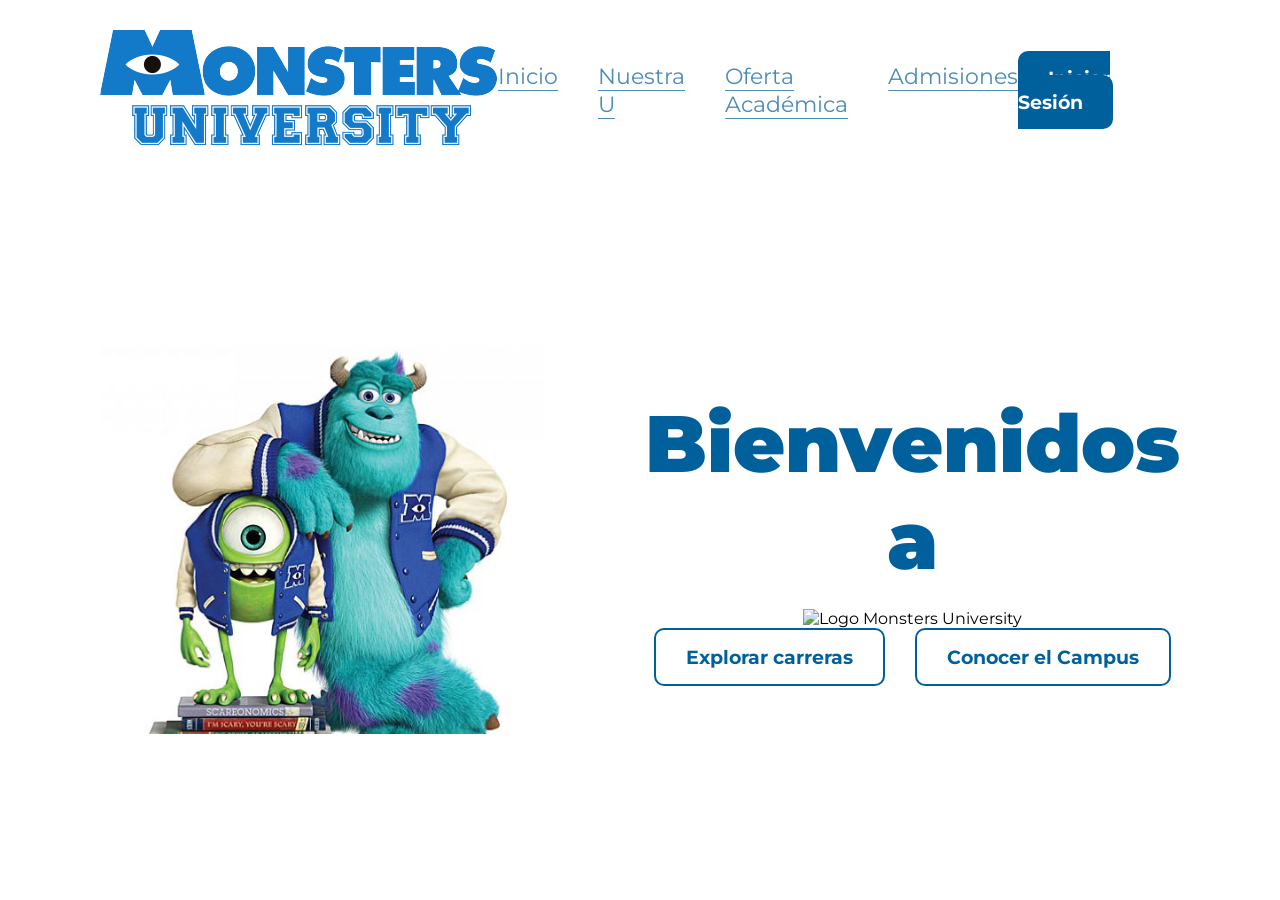
==== index.html @ fc024cda "Creacion de Login" ====
<!DOCTYPE html>
<html lang="es">
<head>
    <meta charset="UTF-8">
    <meta name="viewport" content="width=device-width, initial-scale=1.0">
    <title>Monsters University</title>
    <link rel="stylesheet" href="style.css">
</head>
<body>
    <nav class="navbar">
        <div class="logo-container">
            <img src="IMG/1x/LOGO BAR.png" alt="Logo MU" class="logo">
        </div>
        
        <ul class="nav-links">
            <li><a href="#">Inicio</a></li>
            <li><a href="#">Nuestra U</a></li>
            <li><a href="#">Oferta Académica</a></li>
            <li><a href="#">Admisiones</a></li>
        </ul>
        
        <div class="nav-buttons">
            <a href="login.html" class="btn-campus">Iniciar Sesión</a>
        </div>
    </nav>

    <main class="hero">
        <div class="hero-image">
            <img src="IMG/1x/IMG 1.png" alt="Mike y Sulley" class="characters-img">
        </div>
        
        <div class="hero-content">
            <h1>Bienvenidos a</h1>
            
            <div class="hero-logo-container">
                <img src="IMG/1x/Logo grande.png" alt="Logo Monsters University" class="hero-logo">
            </div>
            
            <div class="hero-actions">
                <a href="#" class="btn-outline">Explorar carreras</a>
                <a href="#" class="btn-outline">Conocer el Campus</a>
            </div>
        </div>
    </main>
</body>
</html>
---- style.css ----
/* Import Google Fonts for a similar bold font */
@import url('https://fonts.googleapis.com/css2?family=Montserrat:wght@400;600;700;900&display=swap');

* {
    margin: 0;
    padding: 0;
    box-sizing: border-box;
    font-family: 'Montserrat', sans-serif;
}

body {
    background-color: #ffffff;
    /* Aseguramos que el body ocupe toda la altura de la pantalla */
    min-height: 100vh;
    display: flex;
    flex-direction: column;
}

a {
    text-decoration: none;
}

/* NAVBAR */
.navbar {
    display: flex;
    justify-content: space-between;
    align-items: center;
    padding: 30px 100px; /* Más padding para pantallas grandes */
    background-color: #ffffff;
    max-width: 1920px;
    margin: 0 auto;
    width: 100%;
}

/* Placeholders styles */
.placeholder-logo {
    width: 300px; 
    height: 90px;
    background-color: #f3f4f6;
    border: 2px dashed #9ca3af;
    display: flex;
    align-items: center;
    justify-content: center;
    color: #6b7280;
    font-weight: bold;
    font-size: 1.2rem;
}

.placeholder-characters {
    width: 600px;
    height: 700px;
    background-color: #f3f4f6;
    border: 2px dashed #9ca3af;
    display: flex;
    align-items: center;
    justify-content: center;
    color: #6b7280;
    font-weight: bold;
    text-align: center;
}

.placeholder-hero-logo {
    width: 500px;
    height: 150px;
    background-color: #f3f4f6;
    border: 2px dashed #9ca3af;
    display: flex;
    align-items: center;
    justify-content: center;
    color: #6b7280;
    font-weight: bold;
    margin-bottom: 40px;
    font-size: 1.5rem;
}

/* Nav Links */
.nav-links {
    display: flex;
    list-style: none;
    gap: 40px; /* Más separación */
}

.nav-links a {
    color: #4b8cb6; /* Light blue */
    font-size: 1.4rem; /* Fuente más grande para 1080p */
    text-decoration: underline;
    text-underline-offset: 6px;
    text-decoration-thickness: 1px;
}

.nav-links a:hover {
    color: #005696;
}

/* Buttons */
.btn-campus {
    background-color: #00609c;
    color: white;
    padding: 15px 30px; /* Botón más grande */
    border-radius: 10px;
    font-weight: 700;
    font-size: 1.2rem; /* Fuente más grande */
    transition: background-color 0.3s;
}

.btn-campus:hover {
    background-color: #004675;
}

.btn-outline {
    background-color: #ffffff;
    color: #00609c;
    padding: 15px 30px; /* Botón más grande */
    border: 2px solid #00609c;
    border-radius: 10px;
    font-weight: 700;
    font-size: 1.2rem; /* Fuente más grande */
    transition: all 0.3s;
}

.btn-outline:hover {
    background-color: #f0f8ff;
}

.hero {
    display: flex;
    align-items: center;
    justify-content: center;
    padding: 40px 100px; /* Padding ajustado a los lados */
    max-width: 1700px; /* Más ancho para 1920 */
    margin: 0 auto;
    gap: 100px; /* Más separación entre imagen y contenido */
    flex: 1; /* Ocupa el espacio restante del viewport */
}

.hero-image {
    flex: 1;
    display: flex;
    justify-content: flex-end;
}

.characters-img {
    max-width: 100%;
    height: auto;
    max-height: 800px; /* Más alto para que se vea bien en 1080p */
    object-fit: contain;
}

.hero-content {
    flex: 1;
    display: flex;
    flex-direction: column;
    align-items: center;
    text-align: center;
}

.hero-content h1 {
    font-size: 5rem; /* Título más imponente */
    color: #00609c;
    margin-bottom: 20px;
    font-weight: 900;
}

.hero-actions {
    display: flex;
    gap: 30px; /* Más separación entre los botones */
}

/* Responsive */
@media (max-width: 1200px) {
    .navbar {
        padding: 20px 50px;
    }
    .hero {
        padding: 40px 50px;
        gap: 50px;
    }
    .hero-content h1 {
        font-size: 4rem;
    }
}

@media (max-width: 950px) {
    .navbar {
        flex-direction: column;
        gap: 20px;
    }
    .hero {
        flex-direction: column;
        text-align: center;
    }
    .hero-image {
        justify-content: center;
    }
    .characters-img {
        max-height: 500px;
    }
}

/* =========================================
   ESTILOS PARA LOGIN / INICIO DE SESIÓN
   ========================================= */

/* Fondo azul para la pantalla de Login */
.login-body {
    background: linear-gradient(135deg, #005696 0%, #003b66 50%, #001f3f 100%);
    min-height: 100vh;
    display: flex;
    align-items: center;
    justify-content: center;
    position: relative;
    overflow-x: hidden;
    padding: 30px 20px;
}

/* Botón Hamburguesa en la esquina superior */
.hamburger-btn {
    position: fixed;
    top: 30px;
    right: 35px;
    width: 52px;
    height: 52px;
    background: rgba(255, 255, 255, 0.15);
    backdrop-filter: blur(10px);
    border: 2px solid rgba(255, 255, 255, 0.4);
    border-radius: 12px;
    display: flex;
    flex-direction: column;
    justify-content: center;
    align-items: center;
    gap: 6px;
    cursor: pointer;
    z-index: 100;
    transition: all 0.3s ease;
}

.hamburger-btn:hover {
    background: rgba(255, 255, 255, 0.25);
    border-color: #ffffff;
    transform: scale(1.05);
}

.hamburger-btn .bar {
    width: 26px;
    height: 3px;
    background-color: #ffffff;
    border-radius: 4px;
    transition: all 0.3s ease;
}

/* Animación de hamburguesa a X cuando está activo */
.hamburger-btn.open .bar:nth-child(1) {
    transform: translateY(9px) rotate(45deg);
}

.hamburger-btn.open .bar:nth-child(2) {
    opacity: 0;
}

.hamburger-btn.open .bar:nth-child(3) {
    transform: translateY(-9px) rotate(-45deg);
}

/* Fondo oscurecido al abrir el menú */
.menu-overlay {
    position: fixed;
    top: 0;
    left: 0;
    width: 100vw;
    height: 100vh;
    background: rgba(0, 0, 0, 0.5);
    backdrop-filter: blur(3px);
    opacity: 0;
    visibility: hidden;
    transition: opacity 0.3s ease, visibility 0.3s ease;
    z-index: 150;
}

.menu-overlay.active {
    opacity: 1;
    visibility: visible;
}

/* Panel lateral del Menú Hamburguesa */
.side-menu {
    position: fixed;
    top: 0;
    right: -380px;
    width: 350px;
    max-width: 85vw;
    height: 100vh;
    background-color: #ffffff;
    box-shadow: -10px 0 35px rgba(0, 0, 0, 0.35);
    z-index: 200;
    display: flex;
    flex-direction: column;
    justify-content: space-between;
    padding: 35px 30px;
    transition: right 0.35s cubic-bezier(0.4, 0, 0.2, 1);
}

.side-menu.active {
    right: 0;
}

.side-menu-header {
    display: flex;
    align-items: center;
    justify-content: space-between;
    border-bottom: 2px solid #f1f5f9;
    padding-bottom: 20px;
}

.menu-logo {
    max-width: 170px;
    height: auto;
}

.close-menu-btn {
    background: transparent;
    border: none;
    font-size: 2.2rem;
    color: #64748b;
    cursor: pointer;
    line-height: 1;
    transition: color 0.2s ease, transform 0.2s ease;
}

.close-menu-btn:hover {
    color: #005696;
    transform: scale(1.1);
}

.menu-section-title {
    font-size: 0.85rem;
    text-transform: uppercase;
    letter-spacing: 1.5px;
    color: #94a3b8;
    font-weight: 700;
    margin: 25px 0 15px;
}

.side-menu-nav ul {
    list-style: none;
    display: flex;
    flex-direction: column;
    gap: 12px;
}

.side-menu-nav a {
    display: block;
    padding: 12px 16px;
    font-size: 1.15rem;
    font-weight: 600;
    color: #1e293b;
    border-radius: 10px;
    text-decoration: none;
    transition: all 0.2s ease;
}

.side-menu-nav a:hover {
    background-color: #f0f7ff;
    color: #005696;
    transform: translateX(6px);
}

.side-menu-nav a.active-link {
    background-color: #e0f0fe;
    color: #005696;
    font-weight: 700;
}

.side-menu-footer {
    border-top: 1px solid #f1f5f9;
    padding-top: 20px;
    text-align: center;
    color: #94a3b8;
    font-size: 0.85rem;
}

/* Tarjeta Principal de Login */
.login-container {
    width: 100%;
    max-width: 520px;
    z-index: 10;
}

.login-card {
    background: #ffffff;
    border-radius: 20px;
    padding: 45px 40px;
    box-shadow: 0 25px 60px rgba(0, 0, 0, 0.4);
    text-align: center;
    animation: fadeInLogin 0.5s ease-out;
}

@keyframes fadeInLogin {
    from {
        opacity: 0;
        transform: translateY(20px);
    }
    to {
        opacity: 1;
        transform: translateY(0);
    }
}

.login-brand-logo {
    max-width: 240px;
    height: auto;
    margin-bottom: 20px;
}

.login-header h2 {
    color: #005696;
    font-size: 2.2rem;
    font-weight: 900;
    margin-bottom: 8px;
}

.login-header p {
    color: #64748b;
    font-size: 0.95rem;
    margin-bottom: 30px;
}

/* Campos de formulario */
.login-form {
    text-align: left;
}

.form-group {
    margin-bottom: 22px;
}

.form-group label {
    display: block;
    font-size: 0.95rem;
    font-weight: 700;
    color: #1e293b;
    margin-bottom: 8px;
}

.input-wrapper input {
    width: 100%;
    padding: 14px 18px;
    border: 2px solid #e2e8f0;
    border-radius: 10px;
    font-size: 1.05rem;
    color: #1e293b;
    background-color: #f8fafc;
    transition: all 0.25s ease;
    outline: none;
}

.input-wrapper input:focus {
    background-color: #ffffff;
    border-color: #00609c;
    box-shadow: 0 0 0 4px rgba(0, 96, 156, 0.15);
}

/* Opciones: Recordarme / Olvidé contraseña */
.form-options {
    display: flex;
    justify-content: space-between;
    align-items: center;
    font-size: 0.9rem;
    margin-bottom: 26px;
    gap: 10px;
    flex-wrap: wrap;
}

.remember-me {
    display: flex;
    align-items: center;
    gap: 8px;
    color: #475569;
    cursor: pointer;
    font-weight: 600;
}

.remember-me input {
    accent-color: #00609c;
    width: 16px;
    height: 16px;
    cursor: pointer;
}

.forgot-password {
    color: #00609c;
    font-weight: 600;
    text-decoration: underline;
    transition: color 0.2s ease;
}

.forgot-password:hover {
    color: #003666;
}

/* Botón de envío */
.btn-login {
    width: 100%;
    padding: 16px;
    background-color: #00609c;
    color: #ffffff;
    border: none;
    border-radius: 10px;
    font-size: 1.2rem;
    font-weight: 800;
    cursor: pointer;
    transition: all 0.25s ease;
    box-shadow: 0 6px 18px rgba(0, 96, 156, 0.35);
}

.btn-login:hover {
    background-color: #004675;
    transform: translateY(-2px);
    box-shadow: 0 10px 22px rgba(0, 96, 156, 0.45);
}

.btn-login:active {
    transform: translateY(0);
}

/* Footer de la tarjeta */
.login-card-footer {
    margin-top: 30px;
    padding-top: 22px;
    border-top: 1px solid #f1f5f9;
    display: flex;
    flex-direction: column;
    gap: 12px;
    font-size: 0.95rem;
    color: #64748b;
}

.login-card-footer a {
    color: #00609c;
    font-weight: 700;
}

.login-card-footer a:hover {
    text-decoration: underline;
}

.back-home-link {
    font-size: 0.9rem;
    color: #64748b !important;
    text-decoration: none !important;
    transition: color 0.2s ease;
}

.back-home-link:hover {
    color: #005696 !important;
}

/* Responsividad para móviles en login */
@media (max-width: 580px) {
    .hamburger-btn {
        top: 20px;
        right: 20px;
        width: 44px;
        height: 44px;
    }

    .login-card {
        padding: 30px 20px;
    }

    .login-header h2 {
        font-size: 1.8rem;
    }

    .form-options {
        flex-direction: column;
        align-items: flex-start;
        gap: 12px;
    }
}
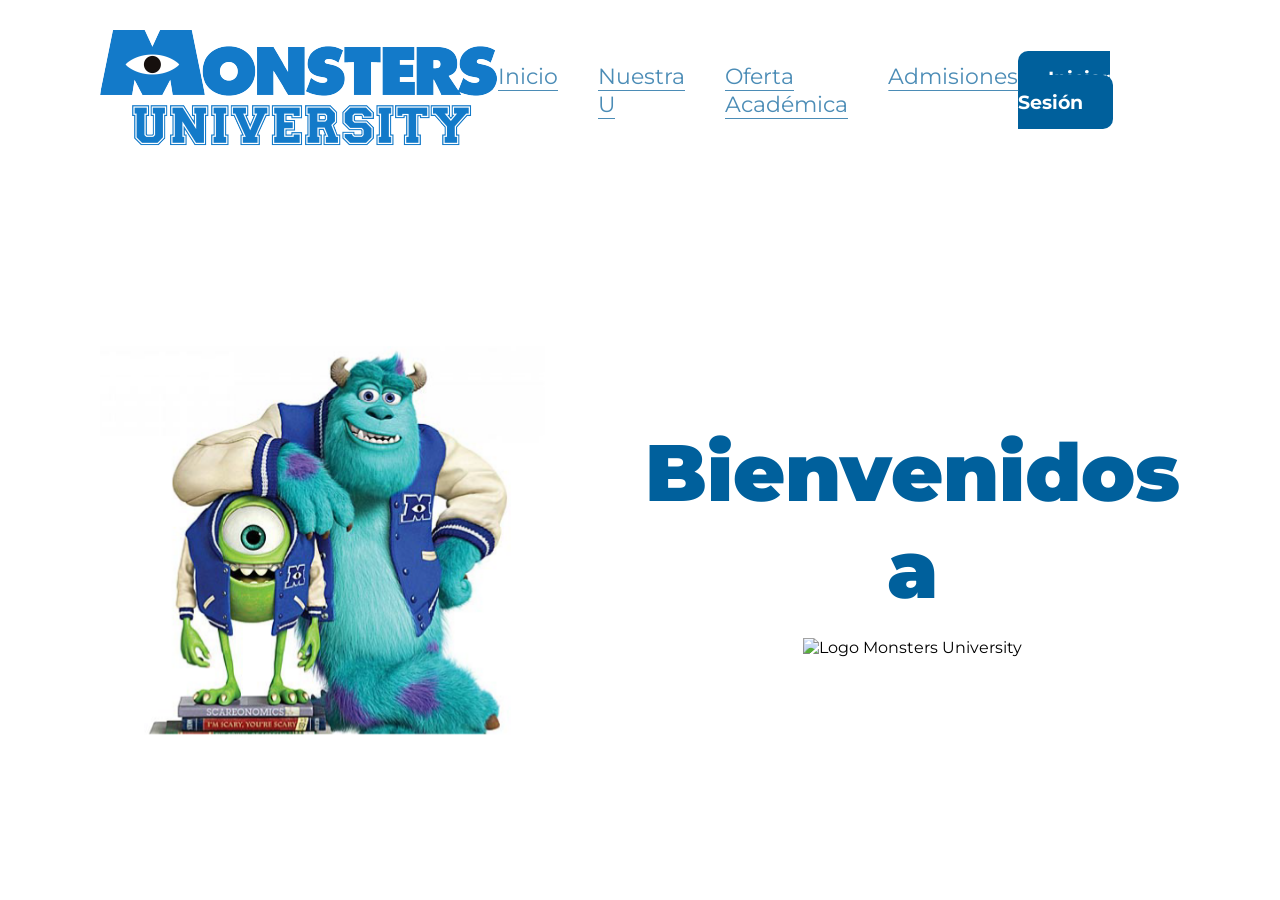
==== commit 833c9617: "Creación del DB" ====
--- a/index.html
+++ b/index.html
@@ -20,7 +20,7 @@
         </ul>
         
         <div class="nav-buttons">
-            <a href="login.html" class="btn-campus">Iniciar Sesión</a>
+            <a href="login.html" class="btn-iniciar-sesion">Iniciar Sesión</a>
         </div>
     </nav>
 
@@ -32,15 +32,13 @@
         <div class="hero-content">
             <h1>Bienvenidos a</h1>
             
-            <div class="hero-logo-container">
+            <div class="logo-container">
                 <img src="IMG/1x/Logo grande.png" alt="Logo Monsters University" class="hero-logo">
             </div>
             
-            <div class="hero-actions">
-                <a href="#" class="btn-outline">Explorar carreras</a>
-                <a href="#" class="btn-outline">Conocer el Campus</a>
             </div>
         </div>
     </main>
+    <script src="scritp.js"></script>
 </body>
 </html>
--- a/style.css
+++ b/style.css
@@ -10,7 +10,6 @@
 
 body {
     background-color: #ffffff;
-    /* Aseguramos que el body ocupe toda la altura de la pantalla */
     min-height: 100vh;
     display: flex;
     flex-direction: column;
@@ -25,64 +24,23 @@
     display: flex;
     justify-content: space-between;
     align-items: center;
-    padding: 30px 100px; /* Más padding para pantallas grandes */
+    padding: 30px 100px; 
     background-color: #ffffff;
     max-width: 1920px;
     margin: 0 auto;
     width: 100%;
 }
 
-/* Placeholders styles */
-.placeholder-logo {
-    width: 300px; 
-    height: 90px;
-    background-color: #f3f4f6;
-    border: 2px dashed #9ca3af;
-    display: flex;
-    align-items: center;
-    justify-content: center;
-    color: #6b7280;
-    font-weight: bold;
-    font-size: 1.2rem;
-}
-
-.placeholder-characters {
-    width: 600px;
-    height: 700px;
-    background-color: #f3f4f6;
-    border: 2px dashed #9ca3af;
-    display: flex;
-    align-items: center;
-    justify-content: center;
-    color: #6b7280;
-    font-weight: bold;
-    text-align: center;
-}
-
-.placeholder-hero-logo {
-    width: 500px;
-    height: 150px;
-    background-color: #f3f4f6;
-    border: 2px dashed #9ca3af;
-    display: flex;
-    align-items: center;
-    justify-content: center;
-    color: #6b7280;
-    font-weight: bold;
-    margin-bottom: 40px;
-    font-size: 1.5rem;
-}
-
 /* Nav Links */
 .nav-links {
     display: flex;
     list-style: none;
-    gap: 40px; /* Más separación */
+    gap: 40px; 
 }
 
 .nav-links a {
-    color: #4b8cb6; /* Light blue */
-    font-size: 1.4rem; /* Fuente más grande para 1080p */
+    color: #4b8cb6; 
+    font-size: 1.4rem; 
     text-decoration: underline;
     text-underline-offset: 6px;
     text-decoration-thickness: 1px;
@@ -93,28 +51,28 @@
 }
 
 /* Buttons */
-.btn-campus {
+.btn-iniciar-sesion {
     background-color: #00609c;
     color: white;
-    padding: 15px 30px; /* Botón más grande */
+    padding: 15px 30px; 
     border-radius: 10px;
     font-weight: 700;
-    font-size: 1.2rem; /* Fuente más grande */
+    font-size: 1.2rem; 
     transition: background-color 0.3s;
 }
 
-.btn-campus:hover {
+.btn-iniciar-sesion:hover {
     background-color: #004675;
 }
 
 .btn-outline {
     background-color: #ffffff;
     color: #00609c;
-    padding: 15px 30px; /* Botón más grande */
+    padding: 15px 30px; 
     border: 2px solid #00609c;
     border-radius: 10px;
     font-weight: 700;
-    font-size: 1.2rem; /* Fuente más grande */
+    font-size: 1.2rem; 
     transition: all 0.3s;
 }
 
@@ -126,11 +84,11 @@
     display: flex;
     align-items: center;
     justify-content: center;
-    padding: 40px 100px; /* Padding ajustado a los lados */
-    max-width: 1700px; /* Más ancho para 1920 */
+    padding: 40px 100px; 
+    max-width: 1700px; 
     margin: 0 auto;
-    gap: 100px; /* Más separación entre imagen y contenido */
-    flex: 1; /* Ocupa el espacio restante del viewport */
+    gap: 100px; 
+    flex: 1; 
 }
 
 .hero-image {
@@ -142,7 +100,7 @@
 .characters-img {
     max-width: 100%;
     height: auto;
-    max-height: 800px; /* Más alto para que se vea bien en 1080p */
+    max-height: 800px; 
     object-fit: contain;
 }
 
@@ -155,7 +113,7 @@
 }
 
 .hero-content h1 {
-    font-size: 5rem; /* Título más imponente */
+    font-size: 5rem; 
     color: #00609c;
     margin-bottom: 20px;
     font-weight: 900;
@@ -163,7 +121,7 @@
 
 .hero-actions {
     display: flex;
-    gap: 30px; /* Más separación entre los botones */
+    gap: 30px; 
 }
 
 /* Responsive */
@@ -197,9 +155,9 @@
     }
 }
 
-/* =========================================
-   ESTILOS PARA LOGIN / INICIO DE SESIÓN
-   ========================================= */
+/* ==========================
+   ESTILOS INICIO DE SESIÓN
+   ========================== */
 
 /* Fondo azul para la pantalla de Login */
 .login-body {
@@ -268,7 +226,7 @@
     left: 0;
     width: 100vw;
     height: 100vh;
-    background: rgba(0, 0, 0, 0.5);
+    background: rgba(0, 92, 212, 0.5);
     backdrop-filter: blur(3px);
     opacity: 0;
     visibility: hidden;
@@ -577,3 +535,321 @@
         gap: 12px;
     }
 }
+
+/* =========================================
+   ESTILOS ESPECÍFICOS PARA REGISTRO
+   ========================================= */
+
+.register-container {
+    max-width: 680px;
+    margin: 40px auto;
+}
+
+.register-card {
+    padding: 45px 45px;
+}
+
+.form-row {
+    display: grid;
+    grid-template-columns: 1fr 1fr;
+    gap: 18px;
+}
+
+.input-wrapper select {
+    width: 100%;
+    padding: 14px 18px;
+    border: 2px solid #e2e8f0;
+    border-radius: 10px;
+    font-size: 1rem;
+    color: #1e293b;
+    background-color: #f8fafc;
+    transition: all 0.25s ease;
+    outline: none;
+    cursor: pointer;
+    font-family: inherit;
+}
+
+.input-wrapper select:focus {
+    background-color: #ffffff;
+    border-color: #00609c;
+    box-shadow: 0 0 0 4px rgba(0, 96, 156, 0.15);
+}
+
+.register-options {
+    margin-top: 5px;
+    margin-bottom: 25px;
+}
+
+.terms-link {
+    color: #00609c;
+    text-decoration: underline;
+    font-weight: 600;
+}
+
+.terms-link:hover {
+    color: #003666;
+}
+
+@media (max-width: 680px) {
+    .register-container {
+        max-width: 100%;
+    }
+
+    .form-row {
+        grid-template-columns: 1fr;
+        gap: 0;
+    }
+
+    .register-card {
+        padding: 30px 20px;
+    }
+}
+
+/* =========================================
+   ESTILOS PARA DASHBOARD ESTUDIANTE
+   ========================================= */
+
+.dashboard-body {
+    background-color: #ffffff;
+    min-height: 100vh;
+    margin: 0;
+    overflow-x: hidden;
+}
+
+.dashboard-container {
+    display: flex;
+    min-height: 100vh;
+    width: 100%;
+}
+
+/* Barra lateral azul */
+.dashboard-sidebar {
+    width: 280px;
+    min-width: 280px;
+    background-color: #0077c8;
+    color: #ffffff;
+    display: flex;
+    flex-direction: column;
+    justify-content: space-between;
+    padding: 45px 25px 35px 25px;
+    box-shadow: 4px 0 15px rgba(0, 0, 0, 0.05);
+}
+
+/* Perfil de Mike */
+.sidebar-profile {
+    display: flex;
+    flex-direction: column;
+    align-items: center;
+    margin-bottom: 40px;
+}
+
+.profile-avatar {
+    width: 110px;
+    height: 110px;
+    border-radius: 50%;
+    border: 3.5px solid #ffffff;
+    object-fit: cover;
+    background-color: #ffffff;
+    box-shadow: 0 4px 15px rgba(0, 0, 0, 0.15);
+}
+
+.profile-name {
+    margin-top: 15px;
+    color: #ffffff;
+    font-size: 1.25rem;
+    font-weight: 700;
+    text-align: center;
+    letter-spacing: 0.3px;
+}
+
+/* Menú de navegación lateral */
+.sidebar-menu {
+    display: flex;
+    flex-direction: column;
+    gap: 14px;
+    flex: 1;
+}
+
+.sidebar-link {
+    display: flex;
+    align-items: center;
+    gap: 16px;
+    color: #ffffff;
+    font-size: 1.2rem;
+    font-weight: 600;
+    padding: 12px 18px;
+    border-radius: 10px;
+    text-decoration: none;
+    transition: all 0.2s ease;
+}
+
+.sidebar-link:hover {
+    background-color: rgba(255, 255, 255, 0.18);
+    transform: translateX(4px);
+}
+
+.sidebar-link.active {
+    background-color: rgba(255, 255, 255, 0.25);
+}
+
+.sidebar-link .nav-icon {
+    width: 24px;
+    height: 24px;
+    stroke: #ffffff;
+    flex-shrink: 0;
+}
+
+/* Botón Salir */
+.sidebar-footer {
+    margin-top: auto;
+    padding-top: 25px;
+}
+
+.logout-link {
+    display: flex;
+    align-items: center;
+    gap: 16px;
+    color: #ffffff;
+    font-size: 1.25rem;
+    font-weight: 700;
+    padding: 12px 18px;
+    border-radius: 10px;
+    text-decoration: none;
+    transition: all 0.2s ease;
+}
+
+.logout-link:hover {
+    background-color: rgba(255, 255, 255, 0.22);
+    transform: translateX(4px);
+}
+
+.logout-link .nav-icon {
+    width: 24px;
+    height: 24px;
+    stroke: #ffffff;
+    flex-shrink: 0;
+}
+
+/* Área principal del Dashboard */
+.dashboard-main {
+    flex: 1;
+    display: flex;
+    flex-direction: column;
+    padding: 40px 60px;
+    background-color: #ffffff;
+}
+
+.dashboard-header {
+    display: flex;
+    justify-content: flex-end;
+    align-items: flex-start;
+    width: 100%;
+    margin-bottom: 30px;
+}
+
+.main-logo-mu {
+    width: 165px;
+    height: auto;
+    object-fit: contain;
+}
+
+/* Contenido de bienvenida y tarjetas */
+.dashboard-content {
+    max-width: 1200px;
+}
+
+.welcome-banner h1 {
+    font-size: 2.3rem;
+    color: #005696;
+    font-weight: 800;
+    margin-bottom: 6px;
+}
+
+.welcome-banner p {
+    color: #64748b;
+    font-size: 1.05rem;
+    margin-bottom: 35px;
+}
+
+.dashboard-cards-grid {
+    display: grid;
+    grid-template-columns: repeat(auto-fit, minmax(260px, 1fr));
+    gap: 25px;
+}
+
+.dash-card {
+    background: #f8fafc;
+    border: 1px solid #e2e8f0;
+    border-radius: 16px;
+    padding: 24px;
+    display: flex;
+    align-items: center;
+    gap: 20px;
+    transition: transform 0.2s ease, box-shadow 0.2s ease;
+}
+
+.dash-card:hover {
+    transform: translateY(-4px);
+    box-shadow: 0 12px 25px rgba(0, 0, 0, 0.06);
+}
+
+.card-header-icon {
+    font-size: 2rem;
+    background: #e0f0fe;
+    width: 55px;
+    height: 55px;
+    border-radius: 12px;
+    display: flex;
+    align-items: center;
+    justify-content: center;
+    flex-shrink: 0;
+}
+
+.card-info h3 {
+    font-size: 0.95rem;
+    color: #64748b;
+    margin-bottom: 4px;
+    font-weight: 600;
+}
+
+.card-highlight {
+    font-size: 1.35rem;
+    font-weight: 800;
+    color: #005696;
+}
+
+.card-subtext {
+    font-size: 0.85rem;
+    color: #94a3b8;
+}
+
+/* Responsividad para móviles y tablets */
+@media (max-width: 900px) {
+    .dashboard-container {
+        flex-direction: column;
+    }
+
+    .dashboard-sidebar {
+        width: 100%;
+        min-height: auto;
+        padding: 30px 20px;
+    }
+
+    .sidebar-menu {
+        flex-direction: row;
+        flex-wrap: wrap;
+        justify-content: center;
+        gap: 10px;
+    }
+
+    .dashboard-main {
+        padding: 30px 20px;
+    }
+
+    .dashboard-header {
+        justify-content: center;
+        margin-bottom: 20px;
+    }
+}
+
+
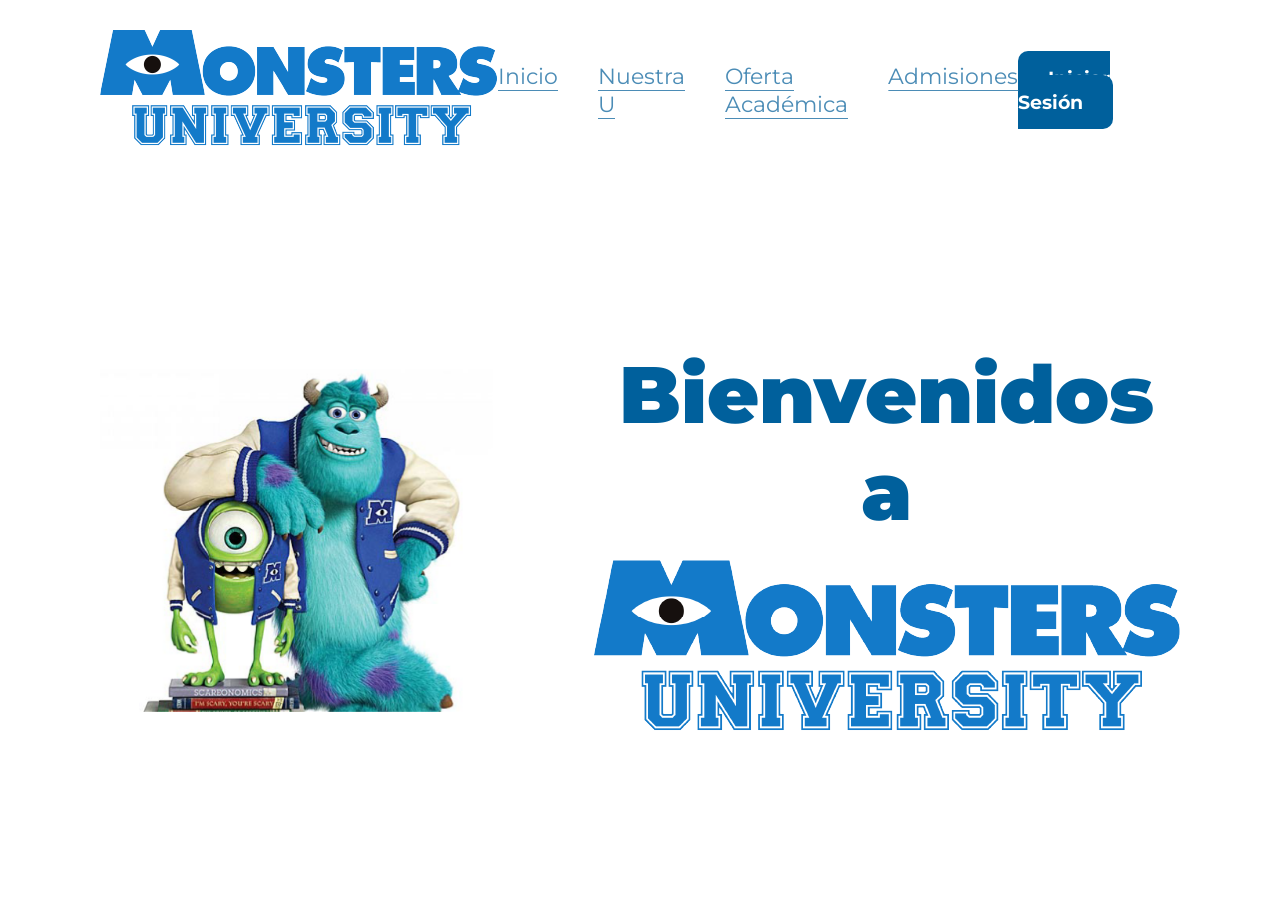
==== commit b995610b: "Se moifica estructura del codigo y se ponen en carpetas independientes los archivos." ====
--- a/index.html
+++ b/index.html
@@ -4,12 +4,13 @@
     <meta charset="UTF-8">
     <meta name="viewport" content="width=device-width, initial-scale=1.0">
     <title>Monsters University</title>
-    <link rel="stylesheet" href="style.css">
+    <link rel="stylesheet" href="/css/style.css">
+
 </head>
 <body>
     <nav class="navbar">
         <div class="logo-container">
-            <img src="IMG/1x/LOGO BAR.png" alt="Logo MU" class="logo">
+            <img src="img/LOGO BAR.png" alt="Logo MU" class="logo">
         </div>
         
         <ul class="nav-links">
@@ -26,19 +27,19 @@
 
     <main class="hero">
         <div class="hero-image">
-            <img src="IMG/1x/IMG 1.png" alt="Mike y Sulley" class="characters-img">
+            <img src="img/IMG 1.png" alt="Mike y Sulley" class="characters-img">
         </div>
         
         <div class="hero-content">
             <h1>Bienvenidos a</h1>
             
             <div class="logo-container">
-                <img src="IMG/1x/Logo grande.png" alt="Logo Monsters University" class="hero-logo">
+                <img src="img/LOGO GRANDE.png" alt="Logo Monsters University" class="hero-logo">
             </div>
             
             </div>
         </div>
     </main>
-    <script src="scritp.js"></script>
+    <script src="/js/main.js"></script>
 </body>
 </html>
--- a/css/style.css
+++ b/css/style.css
@@ -0,0 +1,869 @@
+/* Import Google Fonts for a similar bold font */
+@import url('https://fonts.googleapis.com/css2?family=Montserrat:wght@400;600;700;900&display=swap');
+
+* {
+    margin: 0;
+    padding: 0;
+    box-sizing: border-box;
+    font-family: 'Montserrat', sans-serif;
+}
+
+body {
+    background-color: #ffffff;
+    min-height: 100vh;
+    display: flex;
+    flex-direction: column;
+}
+
+a {
+    text-decoration: none;
+}
+
+/* NAVBAR */
+.navbar {
+    display: flex;
+    justify-content: space-between;
+    align-items: center;
+    padding: 30px 100px; 
+    background-color: #ffffff;
+    max-width: 1920px;
+    margin: 0 auto;
+    width: 100%;
+}
+
+/* Nav Links */
+.nav-links {
+    display: flex;
+    list-style: none;
+    gap: 40px; 
+}
+
+.nav-links a {
+    color: #4b8cb6; 
+    font-size: 1.4rem; 
+    text-decoration: underline;
+    text-underline-offset: 6px;
+    text-decoration-thickness: 1px;
+}
+
+.nav-links a:hover {
+    color: #005696;
+}
+
+/* Buttons */
+.btn-iniciar-sesion {
+    background-color: #00609c;
+    color: white;
+    padding: 15px 30px; 
+    border-radius: 10px;
+    font-weight: 700;
+    font-size: 1.2rem; 
+    transition: background-color 0.3s;
+}
+
+.btn-iniciar-sesion:hover {
+    background-color: #004675;
+}
+
+.btn-outline {
+    background-color: #ffffff;
+    color: #00609c;
+    padding: 15px 30px; 
+    border: 2px solid #00609c;
+    border-radius: 10px;
+    font-weight: 700;
+    font-size: 1.2rem; 
+    transition: all 0.3s;
+}
+
+.btn-outline:hover {
+    background-color: #f0f8ff;
+}
+
+.hero {
+    display: flex;
+    align-items: center;
+    justify-content: center;
+    padding: 40px 100px; 
+    max-width: 1700px; 
+    margin: 0 auto;
+    gap: 100px; 
+    flex: 1; 
+}
+
+.hero-image {
+    flex: 1;
+    display: flex;
+    justify-content: flex-end;
+}
+
+.characters-img {
+    max-width: 100%;
+    height: auto;
+    max-height: 800px; 
+    object-fit: contain;
+}
+
+.hero-content {
+    flex: 1;
+    display: flex;
+    flex-direction: column;
+    align-items: center;
+    text-align: center;
+}
+
+.hero-content h1 {
+    font-size: 5rem; 
+    color: #00609c;
+    margin-bottom: 20px;
+    font-weight: 900;
+}
+
+.hero-actions {
+    display: flex;
+    gap: 30px; 
+}
+
+/* Responsive */
+@media (max-width: 1200px) {
+    .navbar {
+        padding: 20px 50px;
+    }
+    .hero {
+        padding: 40px 50px;
+        gap: 50px;
+    }
+    .hero-content h1 {
+        font-size: 4rem;
+    }
+}
+
+@media (max-width: 950px) {
+    .navbar {
+        flex-direction: column;
+        gap: 20px;
+    }
+    .hero {
+        flex-direction: column;
+        text-align: center;
+    }
+    .hero-image {
+        justify-content: center;
+    }
+    .characters-img {
+        max-height: 500px;
+    }
+}
+
+/* ==========================
+   ESTILOS INICIO DE SESIÓN
+   ========================== */
+
+/* Fondo azul para la pantalla de Login */
+.login-body {
+    background: linear-gradient(135deg, #005696 0%, #003b66 50%, #001f3f 100%);
+    min-height: 100vh;
+    display: flex;
+    align-items: center;
+    justify-content: center;
+    position: relative;
+    overflow-x: hidden;
+    padding: 30px 20px;
+}
+
+/* Botón Hamburguesa en la esquina superior */
+.hamburger-btn {
+    position: fixed;
+    top: 30px;
+    right: 35px;
+    width: 52px;
+    height: 52px;
+    background: rgba(255, 255, 255, 0.15);
+    backdrop-filter: blur(10px);
+    border: 2px solid rgba(255, 255, 255, 0.4);
+    border-radius: 12px;
+    display: flex;
+    flex-direction: column;
+    justify-content: center;
+    align-items: center;
+    gap: 6px;
+    cursor: pointer;
+    z-index: 100;
+    transition: all 0.3s ease;
+}
+
+.hamburger-btn:hover {
+    background: rgba(255, 255, 255, 0.25);
+    border-color: #ffffff;
+    transform: scale(1.05);
+}
+
+.hamburger-btn .bar {
+    width: 26px;
+    height: 3px;
+    background-color: #ffffff;
+    border-radius: 4px;
+    transition: all 0.3s ease;
+}
+
+/* Animación de hamburguesa a X cuando está activo */
+.hamburger-btn.open .bar:nth-child(1) {
+    transform: translateY(9px) rotate(45deg);
+}
+
+.hamburger-btn.open .bar:nth-child(2) {
+    opacity: 0;
+}
+
+.hamburger-btn.open .bar:nth-child(3) {
+    transform: translateY(-9px) rotate(-45deg);
+}
+
+/* Fondo oscurecido al abrir el menú */
+.menu-overlay {
+    position: fixed;
+    top: 0;
+    left: 0;
+    width: 100vw;
+    height: 100vh;
+    background: rgba(0, 92, 212, 0.5);
+    backdrop-filter: blur(3px);
+    opacity: 0;
+    visibility: hidden;
+    transition: opacity 0.3s ease, visibility 0.3s ease;
+    z-index: 150;
+}
+
+.menu-overlay.active {
+    opacity: 1;
+    visibility: visible;
+}
+
+/* Panel lateral del Menú Hamburguesa */
+.side-menu {
+    position: fixed;
+    top: 0;
+    right: -380px;
+    width: 350px;
+    max-width: 85vw;
+    height: 100vh;
+    background-color: #ffffff;
+    box-shadow: -10px 0 35px rgba(0, 0, 0, 0.35);
+    z-index: 200;
+    display: flex;
+    flex-direction: column;
+    justify-content: space-between;
+    padding: 35px 30px;
+    transition: right 0.35s cubic-bezier(0.4, 0, 0.2, 1);
+}
+
+.side-menu.active {
+    right: 0;
+}
+
+.side-menu-header {
+    display: flex;
+    align-items: center;
+    justify-content: space-between;
+    border-bottom: 2px solid #f1f5f9;
+    padding-bottom: 20px;
+}
+
+.menu-logo {
+    max-width: 170px;
+    height: auto;
+}
+
+.close-menu-btn {
+    background: transparent;
+    border: none;
+    font-size: 2.2rem;
+    color: #64748b;
+    cursor: pointer;
+    line-height: 1;
+    transition: color 0.2s ease, transform 0.2s ease;
+}
+
+.close-menu-btn:hover {
+    color: #005696;
+    transform: scale(1.1);
+}
+
+.menu-section-title {
+    font-size: 0.85rem;
+    text-transform: uppercase;
+    letter-spacing: 1.5px;
+    color: #94a3b8;
+    font-weight: 700;
+    margin: 25px 0 15px;
+}
+
+.side-menu-nav ul {
+    list-style: none;
+    display: flex;
+    flex-direction: column;
+    gap: 12px;
+}
+
+.side-menu-nav a {
+    display: block;
+    padding: 12px 16px;
+    font-size: 1.15rem;
+    font-weight: 600;
+    color: #1e293b;
+    border-radius: 10px;
+    text-decoration: none;
+    transition: all 0.2s ease;
+}
+
+.side-menu-nav a:hover {
+    background-color: #f0f7ff;
+    color: #005696;
+    transform: translateX(6px);
+}
+
+.side-menu-nav a.active-link {
+    background-color: #e0f0fe;
+    color: #005696;
+    font-weight: 700;
+}
+
+.side-menu-footer {
+    border-top: 1px solid #f1f5f9;
+    padding-top: 20px;
+    text-align: center;
+    color: #94a3b8;
+    font-size: 0.85rem;
+}
+
+/* Tarjeta Principal de Login */
+.login-container {
+    width: 100%;
+    max-width: 520px;
+    z-index: 10;
+}
+
+.login-card {
+    background: #ffffff;
+    border-radius: 20px;
+    padding: 45px 40px;
+    box-shadow: 0 25px 60px rgba(0, 0, 0, 0.4);
+    text-align: center;
+    animation: fadeInLogin 0.5s ease-out;
+}
+
+@keyframes fadeInLogin {
+    from {
+        opacity: 0;
+        transform: translateY(20px);
+    }
+    to {
+        opacity: 1;
+        transform: translateY(0);
+    }
+}
+
+.login-brand-logo {
+    max-width: 240px;
+    height: auto;
+    margin-bottom: 20px;
+}
+
+.login-header h2 {
+    color: #005696;
+    font-size: 2.2rem;
+    font-weight: 900;
+    margin-bottom: 8px;
+}
+
+.login-header p {
+    color: #64748b;
+    font-size: 0.95rem;
+    margin-bottom: 30px;
+}
+
+/* Campos de formulario */
+.login-form {
+    text-align: left;
+}
+
+.form-group {
+    margin-bottom: 22px;
+}
+
+.form-group label {
+    display: block;
+    font-size: 0.95rem;
+    font-weight: 700;
+    color: #1e293b;
+    margin-bottom: 8px;
+}
+
+.input-wrapper input {
+    width: 100%;
+    padding: 14px 18px;
+    border: 2px solid #e2e8f0;
+    border-radius: 10px;
+    font-size: 1.05rem;
+    color: #1e293b;
+    background-color: #f8fafc;
+    transition: all 0.25s ease;
+    outline: none;
+}
+
+.input-wrapper input:focus {
+    background-color: #ffffff;
+    border-color: #00609c;
+    box-shadow: 0 0 0 4px rgba(0, 96, 156, 0.15);
+}
+
+/* Opciones: Recordarme / Olvidé contraseña */
+.form-options {
+    display: flex;
+    justify-content: space-between;
+    align-items: center;
+    font-size: 0.9rem;
+    margin-bottom: 26px;
+    gap: 10px;
+    flex-wrap: wrap;
+}
+
+.remember-me {
+    display: flex;
+    align-items: center;
+    gap: 8px;
+    color: #475569;
+    cursor: pointer;
+    font-weight: 600;
+}
+
+.remember-me input {
+    accent-color: #00609c;
+    width: 16px;
+    height: 16px;
+    cursor: pointer;
+}
+
+.forgot-password {
+    color: #00609c;
+    font-weight: 600;
+    text-decoration: underline;
+    transition: color 0.2s ease;
+}
+
+.forgot-password:hover {
+    color: #003666;
+}
+
+/* Botón de envío */
+.btn-login {
+    width: 100%;
+    padding: 16px;
+    background-color: #00609c;
+    color: #ffffff;
+    border: none;
+    border-radius: 10px;
+    font-size: 1.2rem;
+    font-weight: 800;
+    cursor: pointer;
+    transition: all 0.25s ease;
+    box-shadow: 0 6px 18px rgba(0, 96, 156, 0.35);
+}
+
+.btn-login:hover {
+    background-color: #004675;
+    transform: translateY(-2px);
+    box-shadow: 0 10px 22px rgba(0, 96, 156, 0.45);
+}
+
+.btn-login:active {
+    transform: translateY(0);
+}
+
+/* Footer de la tarjeta */
+.login-card-footer {
+    margin-top: 30px;
+    padding-top: 22px;
+    border-top: 1px solid #f1f5f9;
+    display: flex;
+    flex-direction: column;
+    gap: 12px;
+    font-size: 0.95rem;
+    color: #64748b;
+}
+
+.login-card-footer a {
+    color: #00609c;
+    font-weight: 700;
+}
+
+.login-card-footer a:hover {
+    text-decoration: underline;
+}
+
+.back-home-link {
+    font-size: 0.9rem;
+    color: #64748b !important;
+    text-decoration: none !important;
+    transition: color 0.2s ease;
+}
+
+.back-home-link:hover {
+    color: #005696 !important;
+}
+
+/* Responsividad para móviles en login */
+@media (max-width: 580px) {
+    .hamburger-btn {
+        top: 20px;
+        right: 20px;
+        width: 44px;
+        height: 44px;
+    }
+
+    .login-card {
+        padding: 30px 20px;
+    }
+
+    .login-header h2 {
+        font-size: 1.8rem;
+    }
+
+    .form-options {
+        flex-direction: column;
+        align-items: flex-start;
+        gap: 12px;
+    }
+}
+
+/* ==================
+   ESTILOS  REGISTRO
+   ================== */
+
+.register-container {
+    max-width: 680px;
+    margin: 40px auto;
+}
+
+.register-card {
+    padding: 45px 45px;
+}
+
+.form-row {
+    display: grid;
+    grid-template-columns: 1fr 1fr;
+    gap: 18px;
+}
+
+.input-wrapper select {
+    width: 100%;
+    padding: 14px 18px;
+    border: 2px solid #e2e8f0;
+    border-radius: 10px;
+    font-size: 1rem;
+    color: #1e293b;
+    background-color: #f8fafc;
+    transition: all 0.25s ease;
+    outline: none;
+    cursor: pointer;
+    font-family: inherit;
+}
+
+.input-wrapper select:focus {
+    background-color: #ffffff;
+    border-color: #00609c;
+    box-shadow: 0 0 0 4px rgba(0, 96, 156, 0.15);
+}
+
+.register-options {
+    margin-top: 5px;
+    margin-bottom: 25px;
+}
+
+.terms-link {
+    color: #00609c;
+    text-decoration: underline;
+    font-weight: 600;
+}
+
+.terms-link:hover {
+    color: #003666;
+}
+
+@media (max-width: 680px) {
+    .register-container {
+        max-width: 100%;
+    }
+
+    .form-row {
+        grid-template-columns: 1fr;
+        gap: 0;
+    }
+
+    .register-card {
+        padding: 30px 20px;
+    }
+}
+
+/* =========================================
+   ESTILOS PARA DASHBOARD ESTUDIANTE
+   ========================================= */
+
+.dashboard-body {
+    background-color: #ffffff;
+    min-height: 100vh;
+    margin: 0;
+    overflow-x: hidden;
+}
+
+.dashboard-container {
+    display: flex;
+    min-height: 100vh;
+    width: 100%;
+}
+
+/* Barra lateral azul */
+.dashboard-sidebar {
+    width: 280px;
+    min-width: 280px;
+    background-color: #0077c8;
+    color: #ffffff;
+    display: flex;
+    flex-direction: column;
+    justify-content: space-between;
+    padding: 45px 25px 35px 25px;
+    box-shadow: 4px 0 15px rgba(0, 0, 0, 0.05);
+}
+
+/* Perfil Estudiante */
+.sidebar-profile {
+    display: flex;
+    flex-direction: column;
+    align-items: center;
+    margin-bottom: 40px;
+}
+
+.profile-avatar {
+    width: 110px;
+    height: 110px;
+    border-radius: 50%;
+    border: 3.5px solid #ffffff;
+    object-fit: cover;
+    background-color: #ffffff;
+    box-shadow: 0 4px 15px rgba(0, 0, 0, 0.15);
+}
+
+.profile-name {
+    margin-top: 15px;
+    color: #ffffff;
+    font-size: 1.25rem;
+    font-weight: 700;
+    text-align: center;
+    letter-spacing: 0.3px;
+}
+
+.profile-role {
+    display: inline-block;
+    margin-top: 6px;
+    font-size: 0.8rem;
+    font-weight: 600;
+    color: #ffffff;
+    background: rgba(255, 255, 255, 0.2);
+    border: 1px solid rgba(255, 255, 255, 0.35);
+    padding: 3px 12px;
+    border-radius: 20px;
+    letter-spacing: 0.5px;
+    text-align: center;
+}
+
+/* Menú de navegación lateral */
+.sidebar-menu {
+    display: flex;
+    flex-direction: column;
+    gap: 14px;
+    flex: 1;
+}
+
+.sidebar-link {
+    display: flex;
+    align-items: center;
+    gap: 16px;
+    color: #ffffff;
+    font-size: 1.2rem;
+    font-weight: 600;
+    padding: 12px 18px;
+    border-radius: 10px;
+    text-decoration: none;
+    transition: all 0.2s ease;
+}
+
+.sidebar-link:hover {
+    background-color: rgba(255, 255, 255, 0.18);
+    transform: translateX(4px);
+}
+
+.sidebar-link.active {
+    background-color: rgba(255, 255, 255, 0.25);
+}
+
+.sidebar-link .nav-icon {
+    width: 24px;
+    height: 24px;
+    stroke: #ffffff;
+    flex-shrink: 0;
+}
+
+/* Botón Salir */
+.sidebar-footer {
+    margin-top: auto;
+    padding-top: 25px;
+}
+
+.logout-link {
+    display: flex;
+    align-items: center;
+    gap: 16px;
+    color: #ffffff;
+    font-size: 1.25rem;
+    font-weight: 700;
+    padding: 12px 18px;
+    border-radius: 10px;
+    text-decoration: none;
+    transition: all 0.2s ease;
+}
+
+.logout-link:hover {
+    background-color: rgba(255, 255, 255, 0.22);
+    transform: translateX(4px);
+}
+
+.logout-link .nav-icon {
+    width: 24px;
+    height: 24px;
+    stroke: #ffffff;
+    flex-shrink: 0;
+}
+
+/* Área principal del Dashboard */
+.dashboard-main {
+    flex: 1;
+    display: flex;
+    flex-direction: column;
+    padding: 40px 60px;
+    background-color: #ffffff;
+}
+
+.dashboard-header {
+    display: flex;
+    justify-content: flex-end;
+    align-items: flex-start;
+    width: 100%;
+    margin-bottom: 30px;
+}
+
+.main-logo-mu {
+    width: 165px;
+    height: auto;
+    object-fit: contain;
+}
+
+/* Contenido de bienvenida y tarjetas */
+.dashboard-content {
+    max-width: 1200px;
+}
+
+.welcome-banner h1 {
+    font-size: 2.3rem;
+    color: #005696;
+    font-weight: 800;
+    margin-bottom: 6px;
+}
+
+.welcome-banner p {
+    color: #64748b;
+    font-size: 1.05rem;
+    margin-bottom: 35px;
+}
+
+.dashboard-cards-grid {
+    display: grid;
+    grid-template-columns: repeat(auto-fit, minmax(260px, 1fr));
+    gap: 25px;
+}
+
+.dash-card {
+    background: #f8fafc;
+    border: 1px solid #e2e8f0;
+    border-radius: 16px;
+    padding: 24px;
+    display: flex;
+    align-items: center;
+    gap: 20px;
+    transition: transform 0.2s ease, box-shadow 0.2s ease;
+}
+
+.dash-card:hover {
+    transform: translateY(-4px);
+    box-shadow: 0 12px 25px rgba(0, 0, 0, 0.06);
+}
+
+.card-header-icon {
+    font-size: 2rem;
+    background: #e0f0fe;
+    width: 55px;
+    height: 55px;
+    border-radius: 12px;
+    display: flex;
+    align-items: center;
+    justify-content: center;
+    flex-shrink: 0;
+}
+
+.card-info h3 {
+    font-size: 0.95rem;
+    color: #64748b;
+    margin-bottom: 4px;
+    font-weight: 600;
+}
+
+.card-highlight {
+    font-size: 1.35rem;
+    font-weight: 800;
+    color: #005696;
+}
+
+.card-subtext {
+    font-size: 0.85rem;
+    color: #94a3b8;
+}
+
+/* Responsividad para móviles y tablets */
+@media (max-width: 900px) {
+    .dashboard-container {
+        flex-direction: column;
+    }
+
+    .dashboard-sidebar {
+        width: 100%;
+        min-height: auto;
+        padding: 30px 20px;
+    }
+
+    .sidebar-menu {
+        flex-direction: row;
+        flex-wrap: wrap;
+        justify-content: center;
+        gap: 10px;
+    }
+
+    .dashboard-main {
+        padding: 30px 20px;
+    }
+
+    .dashboard-header {
+        justify-content: center;
+        margin-bottom: 20px;
+    }
+}
+
+
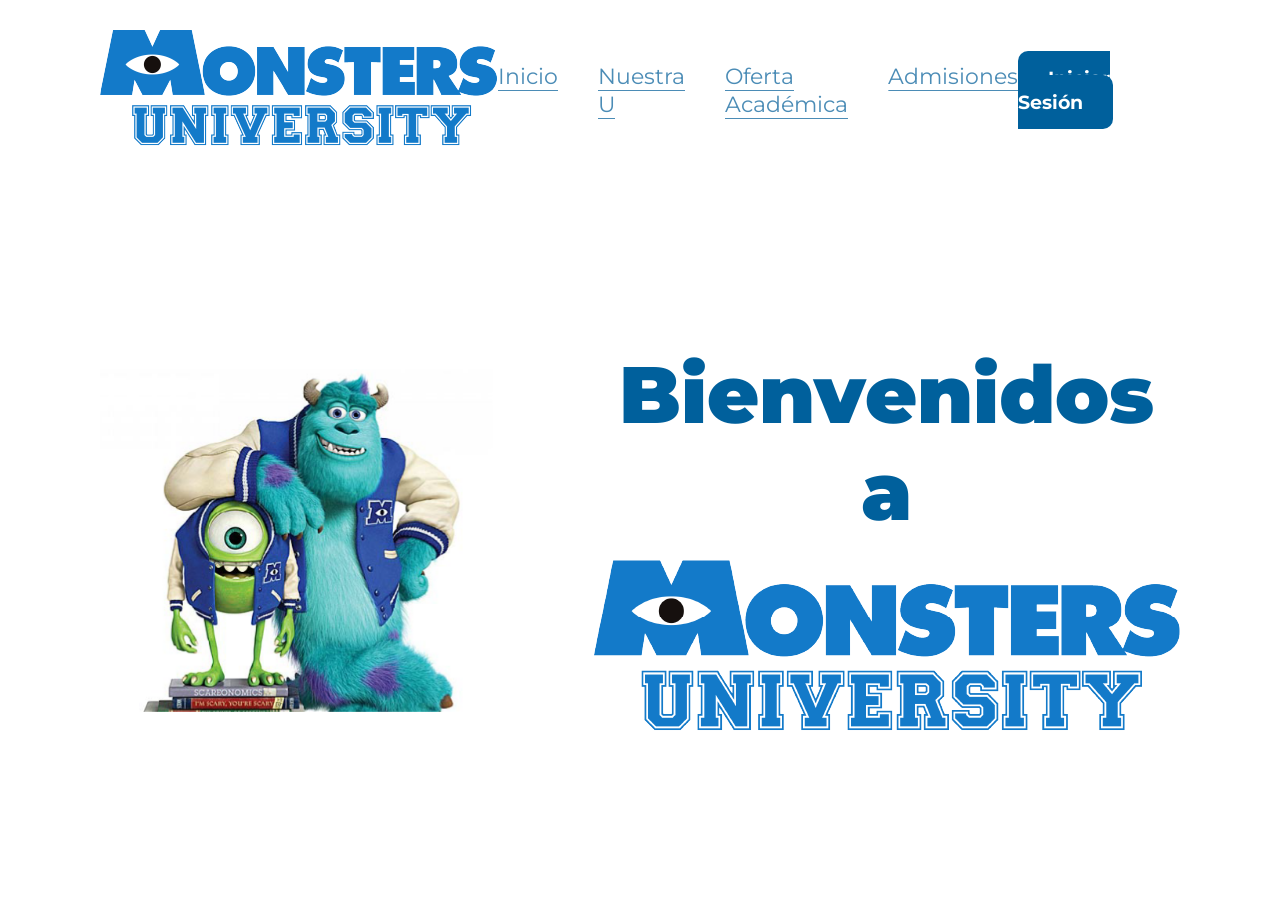
==== commit 16fca161: "manipulación del dom, se agrega elemento desde el main.js" ====
--- a/index.html
+++ b/index.html
@@ -4,7 +4,9 @@
     <meta charset="UTF-8">
     <meta name="viewport" content="width=device-width, initial-scale=1.0">
     <title>Monsters University</title>
+    <link rel="icon" type="image/x-icon" href="./IMG/monster (1).png">
     <link rel="stylesheet" href="/css/style.css">
+    <script src="/js/main.js" defer></script>
 
 </head>
 <body>
@@ -14,10 +16,9 @@
         </div>
         
         <ul class="nav-links">
-            <li><a href="#">Inicio</a></li>
-            <li><a href="#">Nuestra U</a></li>
-            <li><a href="#">Oferta Académica</a></li>
-            <li><a href="#">Admisiones</a></li>
+            <li><a href="index.html">Inicio</a></li>
+            <li><a href="#" id="nav-nuestra-u">Nuestra U</a></li>
+            <li><a href="#" id="nav-oferta-academica">Oferta Académica</a></li>
         </ul>
         
         <div class="nav-buttons">
@@ -40,6 +41,6 @@
             </div>
         </div>
     </main>
-    <script src="/js/main.js"></script>
+    
 </body>
 </html>
